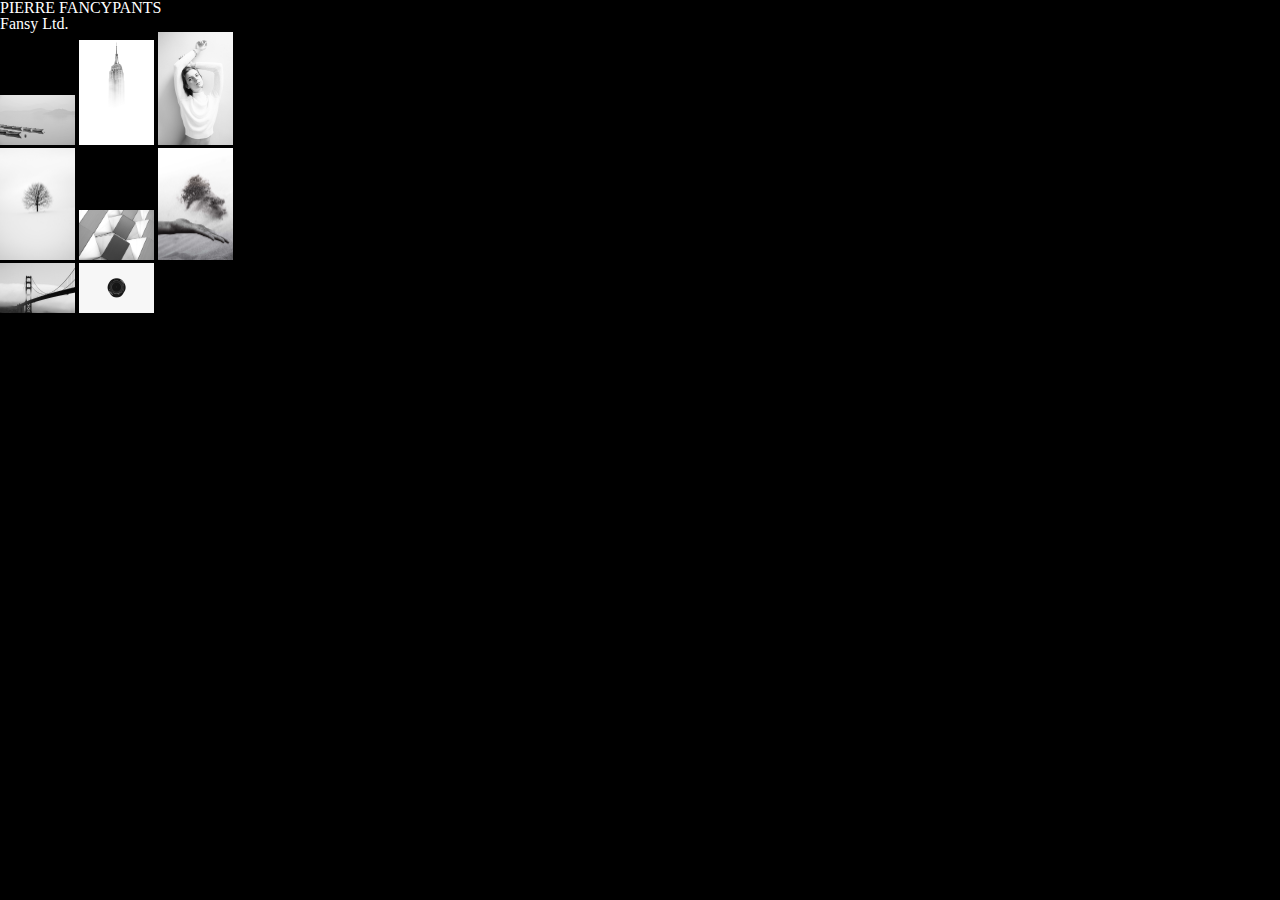
==== 15-Stu_Practice1/Unsolved/index.html @ ffa8657f "Homework 2" ====
<!DOCTYPE html>
<html lang="en">

<head>
  <meta charset="UTF-8">
  <meta name="viewport" content="width=device-width, initial-scale=1.0">
  <meta http-equiv="X-UA-Compatible" content="ie=edge">
  <link href="https://fonts.googleapis.com/css?family=EB+Garamond|Oswald|Sonsie+One" rel="stylesheet">
  <link rel="stylesheet" href="reset.css">
  <link rel="stylesheet" href="style.css">
  <title>Document</title>
</head>

<body>

<div>
  <h1>PIERRE FANCYPANTS</h1>
  <h2>Fansy Ltd.</h2>
</div>

    <div class="container">
      <div class="column">
        
        <img src="./images/lake.jpg" alt="Boats" style="width:25%">
        <img src="./images/empire.jpg" alt="Building" style="width:25%">
        <img src="./images/person.jpg" alt="Human" style="width:25%">
        <img src="./images/tree.jpg" alt="Tree" style="width:25%">
        <img src="./images/geo.jpg" alt="Architecture" style="width:25%">
        <img src="./images/sand.jpg" alt="Sand" style="width:25%">
        <img src="./images/bridge.jpg" alt="Bridge" style="width:25%">
        <img src="./images/lens.jpg" alt="Camera" style="width:25%">
      </div>
    </div>
      
</body>

</div>

</Section>
</body>

</html>
---- 15-Stu_Practice1/Unsolved/style.css ----
h1 {
    font-family: "EB Garamon";
    color: white;
}

h2 {
    font-family: "Sonsie+One";
    color: white;
}

.container {
    display: grid;
    grid-template-columns: 300px 300px 300px 300px;
    grid-template-rows: 300px 300px;
  }

.grid {
    display: grid;
    grid-template-columns: 1fr 1fr 1fr 1fr;
}

@media screen and (min-width: 600px) {
    .grid {
        grid-template-rows: repeat(1, 1fr);
    }
}

@media screen and (min-width: 600px) {
    .grid {
        grid-template-columns: repeat(4, 1fr);
    }
}

@media only screen and (min-width: 600px) {
    body{
        background-color: black   
    }
}

@media screen and (min-width: 40em) {
    .boxes {
      grid-template-columns: repeat(4, 1fr);
      grid-template-rows: 1fr;
    }
  }

.grid a img {
    transition: all .2s ease-in;
    filter: grayscale(100%);
}

/*  SECTIONS  */
.section {
	clear: both;
	padding: 0px;
	margin: 0px;
}

/*  COLUMN SETUP  */
.col {
	display: block;
	float:left;
	margin: 1% 0 1% 0
}
.col:first-child { margin-left: 0; }


/*  GROUPING  */
.group:before,
.group:after {
	content:"";
	display:table;
}
.group:after {
	clear:both;
}

/*  GRID OF THREE  */
.span_3_of_4 {
	width: 100%;
.span_3_of_3 {
	width: 75%;
}
.span_2_of_3 {
	width: 50%;
}
.span_1_of_3 {
	width: 25%;
}
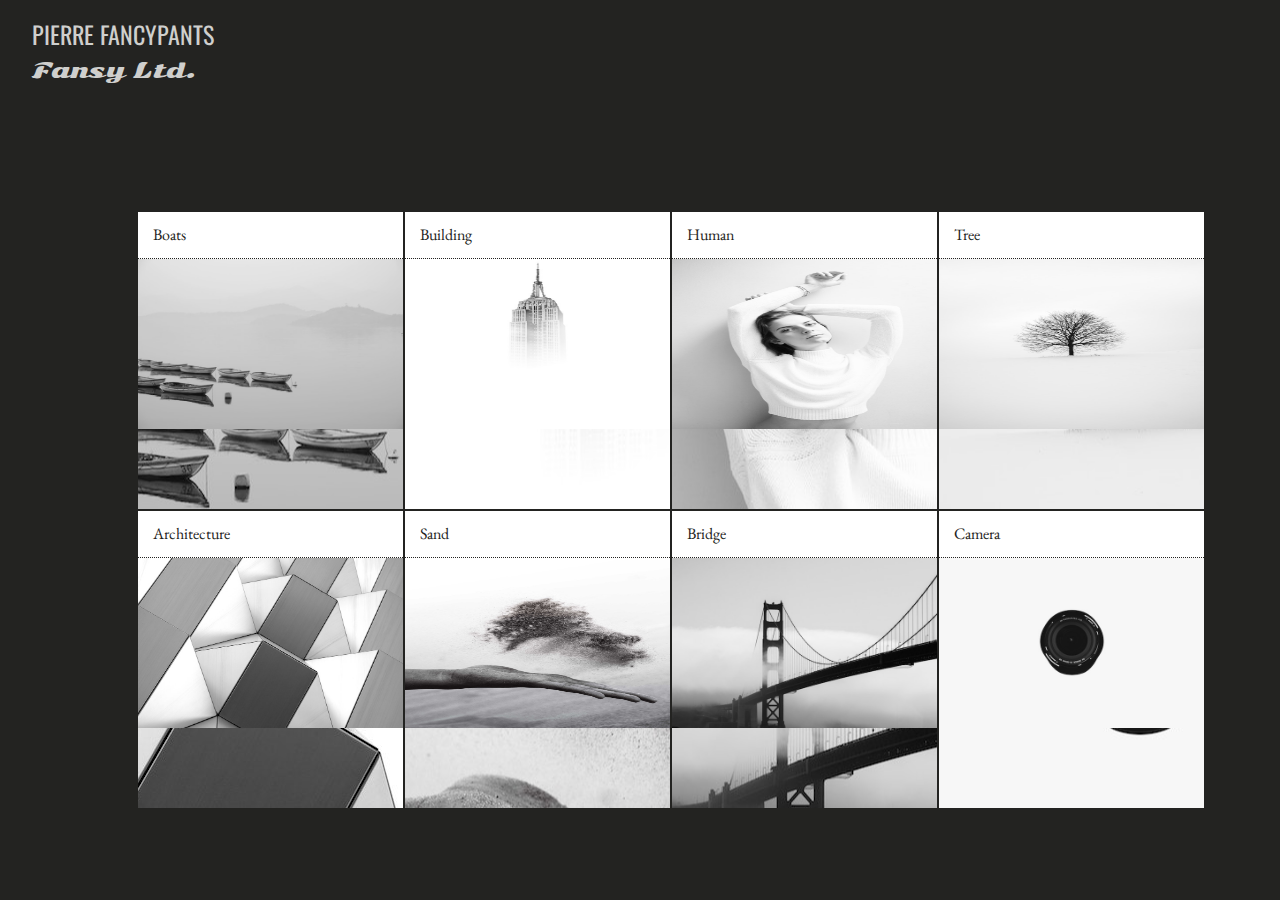
==== commit 691b6bbf: "Re-do activities" ====
--- a/15-Stu_Practice1/Unsolved/index.html
+++ b/15-Stu_Practice1/Unsolved/index.html
@@ -12,31 +12,51 @@
 </head>
 
 <body>
+  <header>
+    <h1>Pierre FancyPants</h1>
+    <h2>Fansy Ltd.</h2>
+  </header>
+  <main>
+    <div class="box a">
+      <h6>Boats</h6>
+      <img class="resize" src="assets/lake.jpg">
 
-<div>
-  <h1>PIERRE FANCYPANTS</h1>
-  <h2>Fansy Ltd.</h2>
-</div>
+    </div>
+    <div class="box b">
+      <h6>Building</h6>
+      <img class="resize" src="assets/empire.jpg">
+    </div>
 
-    <div class="container">
-      <div class="column">
-        
-        <img src="./images/lake.jpg" alt="Boats" style="width:25%">
-        <img src="./images/empire.jpg" alt="Building" style="width:25%">
-        <img src="./images/person.jpg" alt="Human" style="width:25%">
-        <img src="./images/tree.jpg" alt="Tree" style="width:25%">
-        <img src="./images/geo.jpg" alt="Architecture" style="width:25%">
-        <img src="./images/sand.jpg" alt="Sand" style="width:25%">
-        <img src="./images/bridge.jpg" alt="Bridge" style="width:25%">
-        <img src="./images/lens.jpg" alt="Camera" style="width:25%">
-      </div>
+    <div class="box c">
+      <h6>Human</h6>
+      <img class="resize" src="assets/person.jpg">
+
     </div>
-      
-</body>
+    <div class="box d">
+      <h6>Tree</h6>
+      <img class="resize" src="assets/tree.jpg">
+    </div>
+    <div class="box e">
+      <h6>Architecture</h6>
+      <img class="resize" src="assets/geo.jpg">
 
-</div>
+    </div>
+    <div class="box f">
+      <h6>Sand</h6>
+      <img class="resize" src="assets/sand.jpg">
 
-</Section>
+    </div>
+    <div class="box g">
+      <h6>Bridge</h6>
+      <img class="resize" src="assets/bridge.jpg">
+
+    </div>
+    <div class="box h">
+      <h6>Camera</h6>
+      <img class="resize" src="assets/lens.jpg">
+
+    </div>
+  </main>
 </body>
 
 </html>--- a/15-Stu_Practice1/Unsolved/style.css
+++ b/15-Stu_Practice1/Unsolved/style.css
@@ -1,89 +1,108 @@
+body{ 
+    background: #232321;
+    font-size: 16px;
+    font-family: 'EB Garamond', serif;
+    color: #cfcfcd;
+    padding: 12px;
+    display: grid;
+    grid-template-columns: 1fr;
+    grid-template-rows: 100px 1fr;
+}
+  
+header{
+    padding: 10px 20px;
+}
+  
+main{ 
+    display: grid;
+    grid-gap: 2px;
+    grid-template-columns: 1fr;
+    grid-template-rows: repeat(2, 1fr);
+}
+  
 h1 {
-    font-family: "EB Garamon";
-    color: white;
+    font-family: 'Oswald', sans-serif;
+    font-size: 1.5em;
+    padding-bottom: 15px;
+    text-transform: uppercase;
+}
+  
+h2 {
+    font-family: 'Sonsie One', cursive;
+    font-size: 1.3em;
+    padding-bottom: 10px;
+}
+  
+.box {
+    background: #cfcfcd;
+    color: #232321;
+    height: 20vh;
+    background: cover;
+    min-height: 150px;
+}
+  
+.box h6 {
+    padding: 15px;
+    background:white; 
+    border-bottom: 1px dotted #232321;
+}
+  
+.a{
+   background: 500px url('images/lake.jpg');
+}
+  
+.resize {
+    height: 170px;
+    width: 265px;
+}
+  
+.b{
+    background:500px url('images/empire.jpg');
+}
+  
+.c{
+  background: 500px url('images/person.jpg');
+}
+  
+.d{
+  background:500px url('images/tree.jpg');
+}
+  
+.e{
+  background: 500px url('images/geo.jpg');
+}
+  
+.f{
+  background:500px  url('images/sand.jpg');
+}
+  
+.g{
+  background: 500px url('images/bridge.jpg');
+}
+  
+.h{
+  background: 500px url('images/lens.jpg');
+}
+  
+@media only screen and (min-width: 600px) {
+  
+body {
+    grid-template-rows: 200px 1fr;
+}
+  
+main{ 
+    width: 80%; 
+    margin: 0 auto;
+    display: grid;
+    grid-gap: 2px;
+    grid-template-columns: repeat(4, 1fr);
+    grid-template-rows: repeat(2, 1fr);
+}
+  
+.box {
+    height: 33vh;
+    min-height: 200px;
 }
 
-h2 {
-    font-family: "Sonsie+One";
-    color: white;
 }
-
-.container {
-    display: grid;
-    grid-template-columns: 300px 300px 300px 300px;
-    grid-template-rows: 300px 300px;
-  }
-
-.grid {
-    display: grid;
-    grid-template-columns: 1fr 1fr 1fr 1fr;
-}
-
-@media screen and (min-width: 600px) {
-    .grid {
-        grid-template-rows: repeat(1, 1fr);
-    }
-}
-
-@media screen and (min-width: 600px) {
-    .grid {
-        grid-template-columns: repeat(4, 1fr);
-    }
-}
-
-@media only screen and (min-width: 600px) {
-    body{
-        background-color: black   
-    }
-}
-
-@media screen and (min-width: 40em) {
-    .boxes {
-      grid-template-columns: repeat(4, 1fr);
-      grid-template-rows: 1fr;
-    }
-  }
-
-.grid a img {
-    transition: all .2s ease-in;
-    filter: grayscale(100%);
-}
-
-/*  SECTIONS  */
-.section {
-	clear: both;
-	padding: 0px;
-	margin: 0px;
-}
-
-/*  COLUMN SETUP  */
-.col {
-	display: block;
-	float:left;
-	margin: 1% 0 1% 0
-}
-.col:first-child { margin-left: 0; }
-
-
-/*  GROUPING  */
-.group:before,
-.group:after {
-	content:"";
-	display:table;
-}
-.group:after {
-	clear:both;
-}
-
-/*  GRID OF THREE  */
-.span_3_of_4 {
-	width: 100%;
-.span_3_of_3 {
-	width: 75%;
-}
-.span_2_of_3 {
-	width: 50%;
-}
-.span_1_of_3 {
-	width: 25%;
-}+  